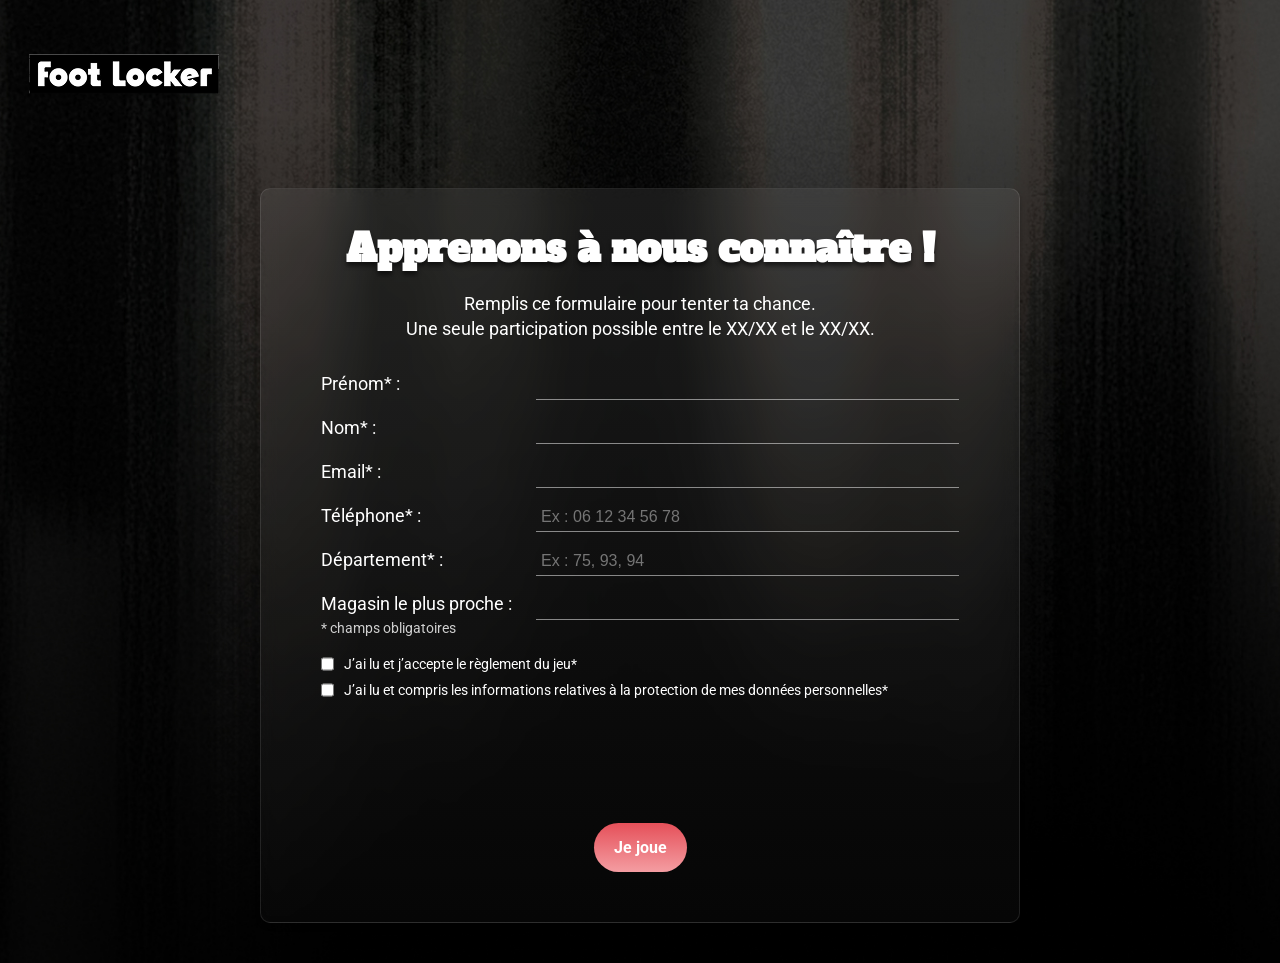
==== formulaire.html @ 63e27c9c "Initial commit: Ajout des pages index, formulaire et page-3 avec CSS responsive" ====
<!doctype html>
<html lang="fr">
  <head>
    <meta charset="UTF-8" />
    <meta name="viewport" content="width=device-width, initial-scale=1.0" />
    <title>Formulaire</title>
    <link rel="stylesheet" href="css/style.css" />
  </head>

  <body>
    <header>
      <img
        src="images/logo-footlocker.png"
        alt="Foot Locker Logo"
        class="logo"
      />
    </header>

    <main class="form-page">
      <section class="card">
        <div class="card-header">
          <h1>Apprenons à nous connaître !</h1>
          <p>
            Remplis ce formulaire pour tenter ta chance.<br />
            Une seule participation possible entre le XX/XX et le XX/XX.
          </p>
        </div>

        <form action="#" method="post">

          <div class="fields-container">
            <div class="field">
              <label for="prenom">Prénom* :</label>
              <input type="text" id="prenom" name="prenom" required />
            </div>
            <div class="field">
              <label for="nom">Nom* :</label>
              <input type="text" id="nom" name="nom" required />
            </div>
            <div class="field">
              <label for="email">Email* :</label>
              <input type="email" id="email" name="email" required />
            </div>
            <div class="field">
              <label for="telephone">Téléphone* :</label>
              <input
                type="tel"
                id="telephone"
                name="telephone"
                placeholder="Ex : 06 12 34 56 78"
              />
            </div>
            <div class="field">
              <label for="departement">Département* :</label>
              <input
                type="text"
                id="departement"
                name="departement"
                placeholder="Ex : 75, 93, 94"
              />
            </div>
            <div class="field">
              <label for="magasin">Magasin le plus proche :</label>
              <input type="text" id="magasin" name="magasin" />
            </div>
          </div>
          <p id="aide-obligatoire">* champs obligatoires</p>

          <div class="consent-container">
            <div class="checkbox-line">
              <input type="checkbox" id="reglement" required />
              <label for="reglement"
                >J’ai lu et j’accepte le règlement du jeu*</label
              >
            </div>
            <div class="checkbox-line">
              <input type="checkbox" id="donnees" required />
              <label for="donnees"
                >J’ai lu et compris les informations relatives à la protection
                de mes données personnelles*</label
              >
            </div>
          </div>

          <div class="form-actions">
            <button type="button" class="btn-red" onclick="window.location.href='page-3.html'">
              <strong>Je joue</strong>
            </button>
          </div>
        </form>
      </section>
    </main>
  </body>
</html>
---- css/style.css ----
/* Importation des polices Google Fonts */
@import url("https://fonts.googleapis.com/css2?family=Alfa+Slab+One&family=Roboto:ital,wght@0,100;0,300;0,400;0,500;0,700;0,900;1,100;1,300;1,400;1,500;1,700;1,900&display=swap");

:root {
  --font-title: "Alfa Slab One", serif;
  --font-body: "Roboto", sans-serif;
  --card-bg: rgba(255, 255, 255, 0.1);
  --line: rgba(255, 255, 255, 0.5); 
  --text: #ffffff;
  --shadow: 0px 10px 30px rgba(0, 0, 0, 0.5);
}

* {
  margin: 0;
  padding: 0;
  box-sizing: border-box;
}

body {
  background-image: url("../images/background.jpg");
  background-size: cover;
  background-position: center;
  background-repeat: no-repeat;
  min-height: 100vh;
  font-family: "Roboto", sans-serif;
  color: #ffffff;
  display: flex;
  flex-direction: column;
  align-items: center;
}

header {
  width: 100%;
  display: flex;
  flex-direction: column;
  align-items: flex-start;
  padding: 20px 28px;
  gap: 10px;
}

.logo {
  width: 192px;
  height: 108px;
  object-fit: contain;
}

/* --- MAIN CONTAINER --- */
.game-container {
  display: flex;
  flex-direction: column;
  align-items: center;
  text-align: center;
  justify-content: center;
  width: 748px;
  height: 900px;
  gap: 50px;
  margin: 0 auto;
}

.intro {
  display: flex;
  flex-direction: column;
  align-items: center;
  width: 100%;
  max-width: 748px;
  gap: 20px;
}

.intro h1 {
  font-family: var(--font-title);
  text-shadow: 0px 4px 4px rgba(0, 0, 0, 0.5);
  font-size: 40px;
  line-height: 1.2;
}

.intro p {
  font-family: var(--font-body);
  max-width: 600px;
  font-size: 20px;
}

/* --- EWARDS PANEL --- */
.rewards-panel {
  display: flex;
  flex-direction: column;
  width: 748px;
  padding: 20px;
  gap: 20px;
  border-radius: 10px;
  background: linear-gradient(180deg, #8e8e8e 0%, #282828 100%);
  box-shadow: 0px 4px 4px 0px rgba(0, 0, 0, 0.25);
  position: relative;
  overflow: hidden;
}

.rewards-list {
  display: flex;
  flex-direction: row;
  width: 672px;
  justify-content: center;
  gap: 40px;
  list-style: none;
  padding: 0;
  margin: 0 auto;
}

.reward-item {
  display: flex;
  flex-direction: column;
  align-items: center;
  width: 126px;
  height: 189px;
  gap: 6px;
}

.reward-item img {
  width: 126px;
  height: 126px;
  object-fit: contain;
  filter: drop-shadow(0px 4px 4px rgba(0, 0, 0, 0.25));
  margin-bottom: 6px;
}

.reward-item h3,
.reward-item p {
  margin: 0;
  width: 126px;
  text-align: center;
  font-size: 16px;
}

.reward-item h3 {
  font-family: var(--font-body);
  font-size: 24px;
}

/* --- BOUTON --- */

.form-actions {
  display: flex;
  justify-content: center; 
  width: 100%;
  margin-top: 30px; 
}

.btn-red {
  display: flex;
  justify-content: center;
  align-items: center;
  padding: 15px 20px;
  border-radius: 30px;
  border: none;
  cursor: pointer;
  background: linear-gradient(180deg, #e55059 0%, #f49da2 100%);
  color: #ffffff;
  font-family: var(--font-body);
  font-size: 16px;
  transition: all 0.3s ease;
}

.btn-red:hover {
  background: linear-gradient(180deg, #ee7d84 0%, #f49da2 100%);
  filter: brightness(1.03);
  transform: translateY(-1px);
}

.btn-red:active {
  transform: scale(0.95);
  background: linear-gradient(180deg, #e23d47 0%, #f49da2 100%);
  transition: 0.1s;
  filter: brightness(0.98);
}

/* ---  Grille de boites --- */
.game-container-3 {
  display: flex;
  flex-direction: column;
  align-items: center;
  width: 1080px;
  min-height: 583px;
  gap: 88px;
  margin: 40px auto;
}

.titre {
  font-family: var(--font-title);
  font-size: 72px;
  text-shadow: 0px 4px 4px rgba(0, 0, 0, 0.5);
  text-align: center;
}

.grille-boites {
  display: flex;
  flex-wrap: wrap;
  justify-content: center; 
  gap: 50px;
  max-width: 1050px;
}

.boite {
  background: none;
  border: none;
  padding: 0;
  cursor: pointer;
  transition: transform 0.3s ease;
}
.boite img {
  width: 300px; 
  height: 300px; 
  object-fit: contain;


  filter: drop-shadow(6px 0 0 white) drop-shadow(-6px 0 0 white)
    drop-shadow(0 6px 0 white) drop-shadow(0 -6px 0 white)
    drop-shadow(0px 10px 10px rgba(0, 0, 0, 0.5)); 
}
.boite:hover {
  transform: scale(1.05) translateY(-10px);
}

.boite:hover img {
  content: url("../images/box-semi-closed.png");
}

/* --- PAGE Formulaire (Simplifiée) --- */

form {
  display: flex;
  flex-direction: column;
  flex: 1; /* Force le formulaire à s'étirer jusqu'au bas de la .card */
  width: 100%;
}

.form-page {
  display: flex;
  justify-content: center;
  align-items: center;
  padding: 40px 0;
}

.card {
  width: 760px;
  height: 735px; 
  padding: 40px 60px;
  border-radius: 10px;
  background: linear-gradient(180deg, rgba(142, 142, 142, 0.15) 0%, rgba(40, 40, 40, 0.15) 100%);
  backdrop-filter: blur(10px);
  border: 1px solid rgba(255, 255, 255, 0.1);
  box-shadow: 0px 4px 4px rgba(0, 0, 0, 0.25);
  display: flex;
  flex-direction: column;
  gap: 30px; 
  align-items: center;
}

.card-header {
  display: flex;
  flex-direction: column;
  align-items: center;
  text-align: center;
  width: 100%;
  /* Pas besoin de gap ici car la .card gère l'espace avec le form */
}

.card-header h1 {
  font-family: var(--font-title);
  text-shadow: 0px 4px 4px rgba(0, 0, 0, 0.5);
  font-size: 38px;
  line-height: 1.1;
  margin-bottom: 20px;
  text-transform: none; 
}

.card-header p {
  font-size: 18px;
  line-height: 1.4;
  margin: 0 auto;
  max-width: 500px; /* Pour forcer le retour à la ligne comme sur Figma */
}

#aide-obligatoire {
  text-align: left;
  font-size: 14px;
  margin-bottom: 10px;
  opacity: 0.8;
}

/* Alignement des champs */
.fields-container {
  display: flex;
  width: 100%;
  flex-direction: column;
  gap: 15px;
}

.field {
  display: flex;
  align-items: center;
  gap: 15px;
}

.field label {
  width: 200px;
  white-space: nowrap;
  text-align: left;
  font-size: 18px;
  padding-bottom: 5px; /* Pour ne pas toucher la ligne */
}

.field input {
  flex: 1;
  background: transparent;
  border: none;
  border-bottom: 1px solid rgba(255, 255, 255, 0.5);
  color: white;
  padding: 5px;
  outline: none;
  font-size: 16px;
  padding-bottom: 5px;
}

/* Cases à cocher */
.consent-container {
  margin-top: 10px;
  display: flex;
  flex-direction: column;
  gap: 10px;
  text-align: left;
}

.checkbox-line {
  display: flex;
  gap: 10px;
  font-size: 14px;
}

.form-actions {
  margin-top: auto; /* Pousse le bouton vers le bas de la carte */
  display: flex;
  justify-content: center;
  padding-bottom: 10px; /* Petit ajustement pour ne pas coller au bord bas */
}


/* --- RESPONSIVE DESIGN --- */

@media (max-width: 768px) {

  header {
    align-items: center; 
    padding: 10px;
  }

  
  .logo {
    width: 120px; 
    height: auto;
  }

  .game-container {
    width: 95%; 
    height: auto;
    gap: 30px;
    padding: 20px 10px;
  }

  .intro h1 {
    font-size: 28px; 
  }

  .rewards-panel {
    width: 100%;
  }

  .rewards-list {
    width: 100%;
    flex-wrap: wrap; 
    gap: 20px;
  }

  .game-container-3 {
    width: 100%;
    gap: 40px;
  }

  .titre {
    font-size: 40px;
  }

  .boite img {
    width: 140px; 
    height: 140px;
  }

  .card {
    width: 95%; 
    height: auto; 
    min-height: 735px;
    padding: 30px 20px;
    gap: 20px;
  }

  .card-header h1 {
    font-size: 26px;
  }

  .field {
    flex-direction: column; 
    align-items: flex-start;
    gap: 5px;
  }

  .field label {
    width: 100%;
    font-size: 14px;
  }

  .field input {
    width: 100%;
  }

  .checkbox-line {
    font-size: 12px;
  }
}
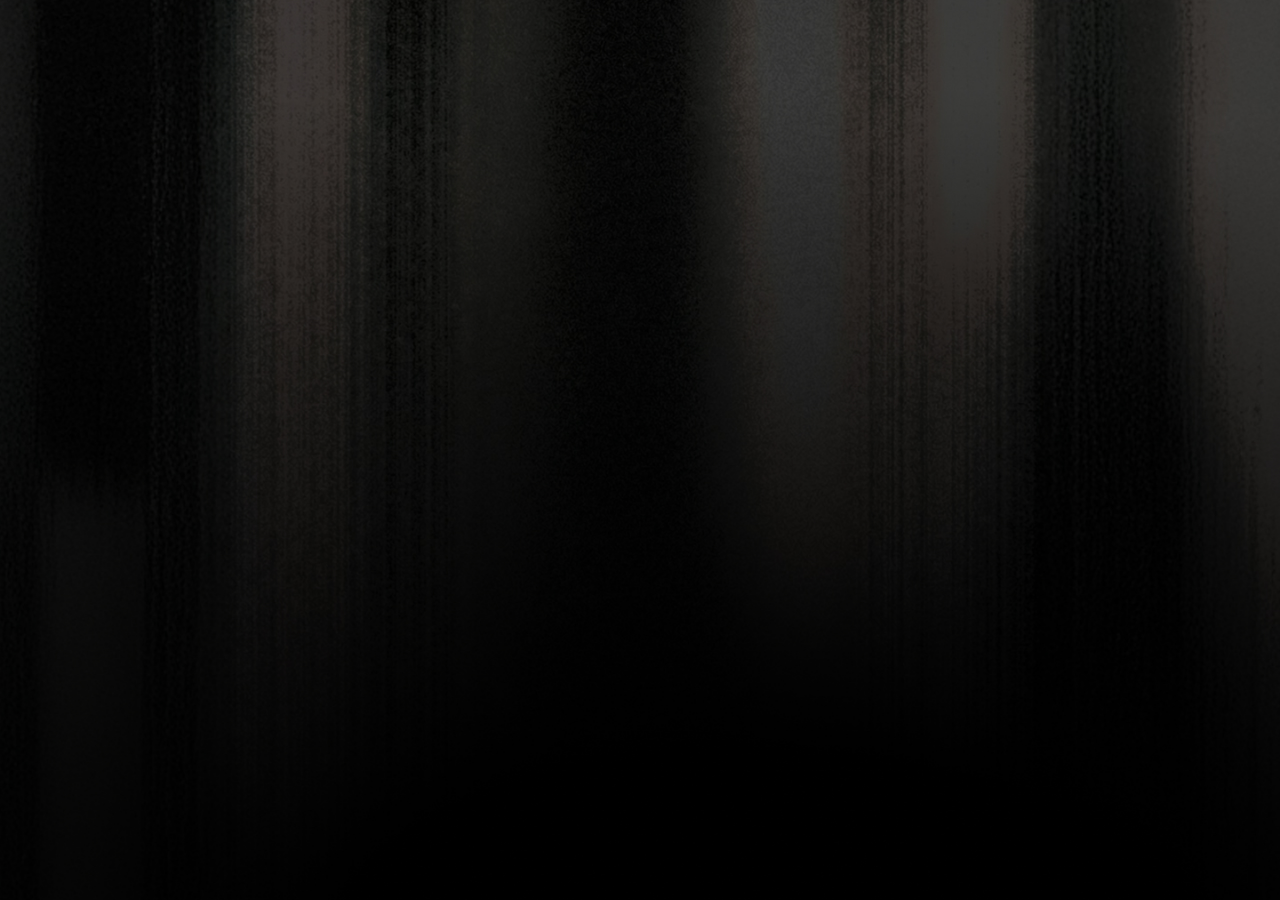
==== commit ad73c525: "test : reestructuration" ====
--- a/formulaire.html
+++ b/formulaire.html
@@ -5,90 +5,4 @@
     <meta name="viewport" content="width=device-width, initial-scale=1.0" />
     <title>Formulaire</title>
     <link rel="stylesheet" href="css/style.css" />
-  </head>
-
-  <body>
-    <header>
-      <img
-        src="images/logo-footlocker.png"
-        alt="Foot Locker Logo"
-        class="logo"
-      />
-    </header>
-
-    <main class="form-page">
-      <section class="card">
-        <div class="card-header">
-          <h1>Apprenons à nous connaître !</h1>
-          <p>
-            Remplis ce formulaire pour tenter ta chance.<br />
-            Une seule participation possible entre le XX/XX et le XX/XX.
-          </p>
-        </div>
-
-        <form action="#" method="post">
-
-          <div class="fields-container">
-            <div class="field">
-              <label for="prenom">Prénom* :</label>
-              <input type="text" id="prenom" name="prenom" required />
-            </div>
-            <div class="field">
-              <label for="nom">Nom* :</label>
-              <input type="text" id="nom" name="nom" required />
-            </div>
-            <div class="field">
-              <label for="email">Email* :</label>
-              <input type="email" id="email" name="email" required />
-            </div>
-            <div class="field">
-              <label for="telephone">Téléphone* :</label>
-              <input
-                type="tel"
-                id="telephone"
-                name="telephone"
-                placeholder="Ex : 06 12 34 56 78"
-              />
-            </div>
-            <div class="field">
-              <label for="departement">Département* :</label>
-              <input
-                type="text"
-                id="departement"
-                name="departement"
-                placeholder="Ex : 75, 93, 94"
-              />
-            </div>
-            <div class="field">
-              <label for="magasin">Magasin le plus proche :</label>
-              <input type="text" id="magasin" name="magasin" />
-            </div>
-          </div>
-          <p id="aide-obligatoire">* champs obligatoires</p>
-
-          <div class="consent-container">
-            <div class="checkbox-line">
-              <input type="checkbox" id="reglement" required />
-              <label for="reglement"
-                >J’ai lu et j’accepte le règlement du jeu*</label
-              >
-            </div>
-            <div class="checkbox-line">
-              <input type="checkbox" id="donnees" required />
-              <label for="donnees"
-                >J’ai lu et compris les informations relatives à la protection
-                de mes données personnelles*</label
-              >
-            </div>
-          </div>
-
-          <div class="form-actions">
-            <button type="button" class="btn-red" onclick="window.location.href='page-3.html'">
-              <strong>Je joue</strong>
-            </button>
-          </div>
-        </form>
-      </section>
-    </main>
-  </body>
-</html>
+  </head>
--- a/css/style.css
+++ b/css/style.css
@@ -222,125 +222,7 @@
   content: url("../images/box-semi-closed.png");
 }
 
-/* --- PAGE Formulaire (Simplifiée) --- */
-
-form {
-  display: flex;
-  flex-direction: column;
-  flex: 1; /* Force le formulaire à s'étirer jusqu'au bas de la .card */
-  width: 100%;
-}
-
-.form-page {
-  display: flex;
-  justify-content: center;
-  align-items: center;
-  padding: 40px 0;
-}
-
-.card {
-  width: 760px;
-  height: 735px; 
-  padding: 40px 60px;
-  border-radius: 10px;
-  background: linear-gradient(180deg, rgba(142, 142, 142, 0.15) 0%, rgba(40, 40, 40, 0.15) 100%);
-  backdrop-filter: blur(10px);
-  border: 1px solid rgba(255, 255, 255, 0.1);
-  box-shadow: 0px 4px 4px rgba(0, 0, 0, 0.25);
-  display: flex;
-  flex-direction: column;
-  gap: 30px; 
-  align-items: center;
-}
-
-.card-header {
-  display: flex;
-  flex-direction: column;
-  align-items: center;
-  text-align: center;
-  width: 100%;
-  /* Pas besoin de gap ici car la .card gère l'espace avec le form */
-}
-
-.card-header h1 {
-  font-family: var(--font-title);
-  text-shadow: 0px 4px 4px rgba(0, 0, 0, 0.5);
-  font-size: 38px;
-  line-height: 1.1;
-  margin-bottom: 20px;
-  text-transform: none; 
-}
-
-.card-header p {
-  font-size: 18px;
-  line-height: 1.4;
-  margin: 0 auto;
-  max-width: 500px; /* Pour forcer le retour à la ligne comme sur Figma */
-}
-
-#aide-obligatoire {
-  text-align: left;
-  font-size: 14px;
-  margin-bottom: 10px;
-  opacity: 0.8;
-}
-
-/* Alignement des champs */
-.fields-container {
-  display: flex;
-  width: 100%;
-  flex-direction: column;
-  gap: 15px;
-}
-
-.field {
-  display: flex;
-  align-items: center;
-  gap: 15px;
-}
-
-.field label {
-  width: 200px;
-  white-space: nowrap;
-  text-align: left;
-  font-size: 18px;
-  padding-bottom: 5px; /* Pour ne pas toucher la ligne */
-}
-
-.field input {
-  flex: 1;
-  background: transparent;
-  border: none;
-  border-bottom: 1px solid rgba(255, 255, 255, 0.5);
-  color: white;
-  padding: 5px;
-  outline: none;
-  font-size: 16px;
-  padding-bottom: 5px;
-}
-
-/* Cases à cocher */
-.consent-container {
-  margin-top: 10px;
-  display: flex;
-  flex-direction: column;
-  gap: 10px;
-  text-align: left;
-}
-
-.checkbox-line {
-  display: flex;
-  gap: 10px;
-  font-size: 14px;
-}
-
-.form-actions {
-  margin-top: auto; /* Pousse le bouton vers le bas de la carte */
-  display: flex;
-  justify-content: center;
-  padding-bottom: 10px; /* Petit ajustement pour ne pas coller au bord bas */
-}
-
+/
 
 /* --- RESPONSIVE DESIGN --- */
 
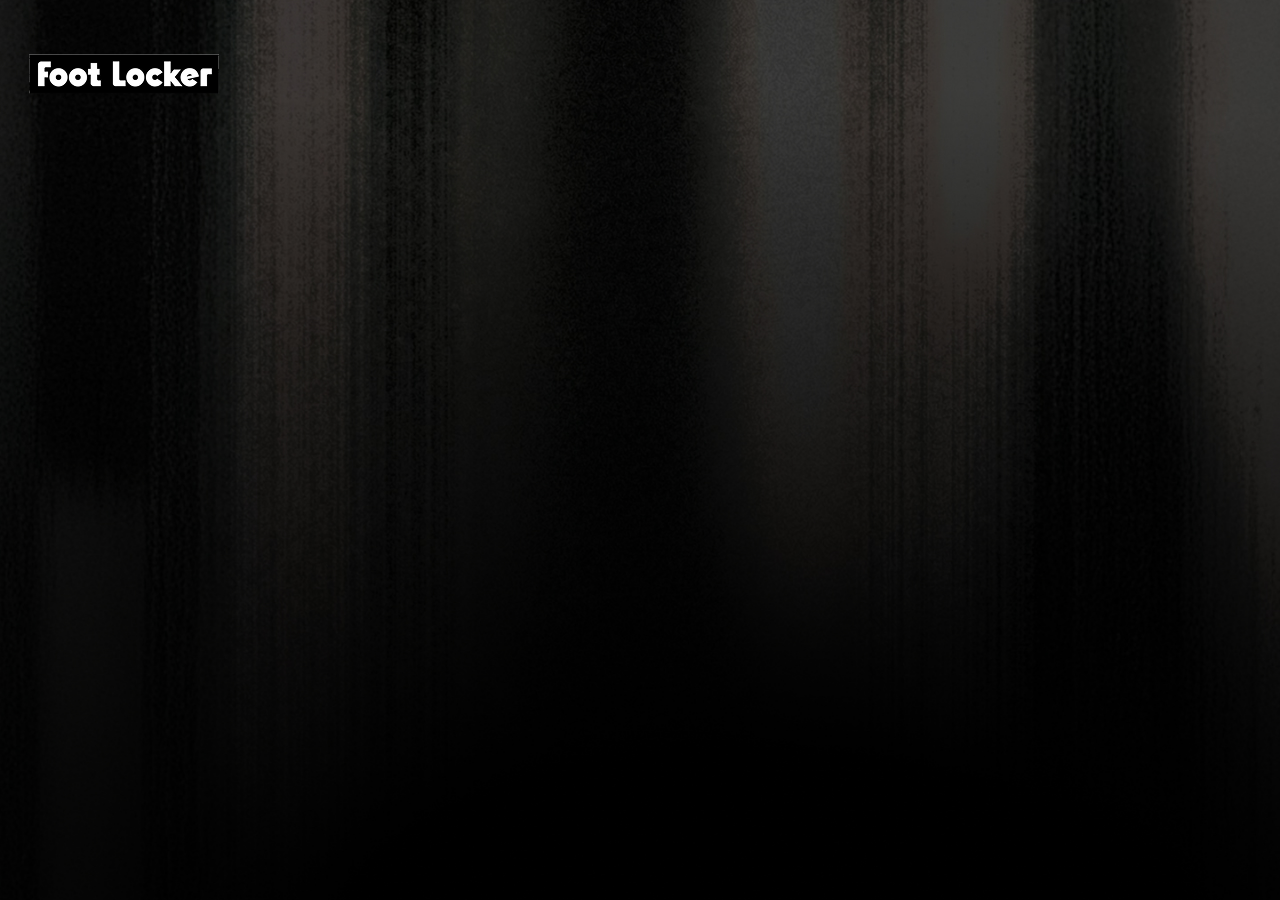
==== commit 264fd93c: "feat : Header + Logo" ====
--- a/formulaire.html
+++ b/formulaire.html
@@ -5,4 +5,14 @@
     <meta name="viewport" content="width=device-width, initial-scale=1.0" />
     <title>Formulaire</title>
     <link rel="stylesheet" href="css/style.css" />
-  </head>+  </head>
+  <body>
+    <header>
+      <img
+        src="images/logo-footlocker.png"
+        alt="Foot Locker Logo"
+        class="logo"
+      />
+    </header>
+  </body>
+</html>
--- a/css/style.css
+++ b/css/style.css
@@ -224,6 +224,11 @@
 
 /
 
+/* --- FORMULAIRE --- */
+
+
+
+
 /* --- RESPONSIVE DESIGN --- */
 
 @media (max-width: 768px) {
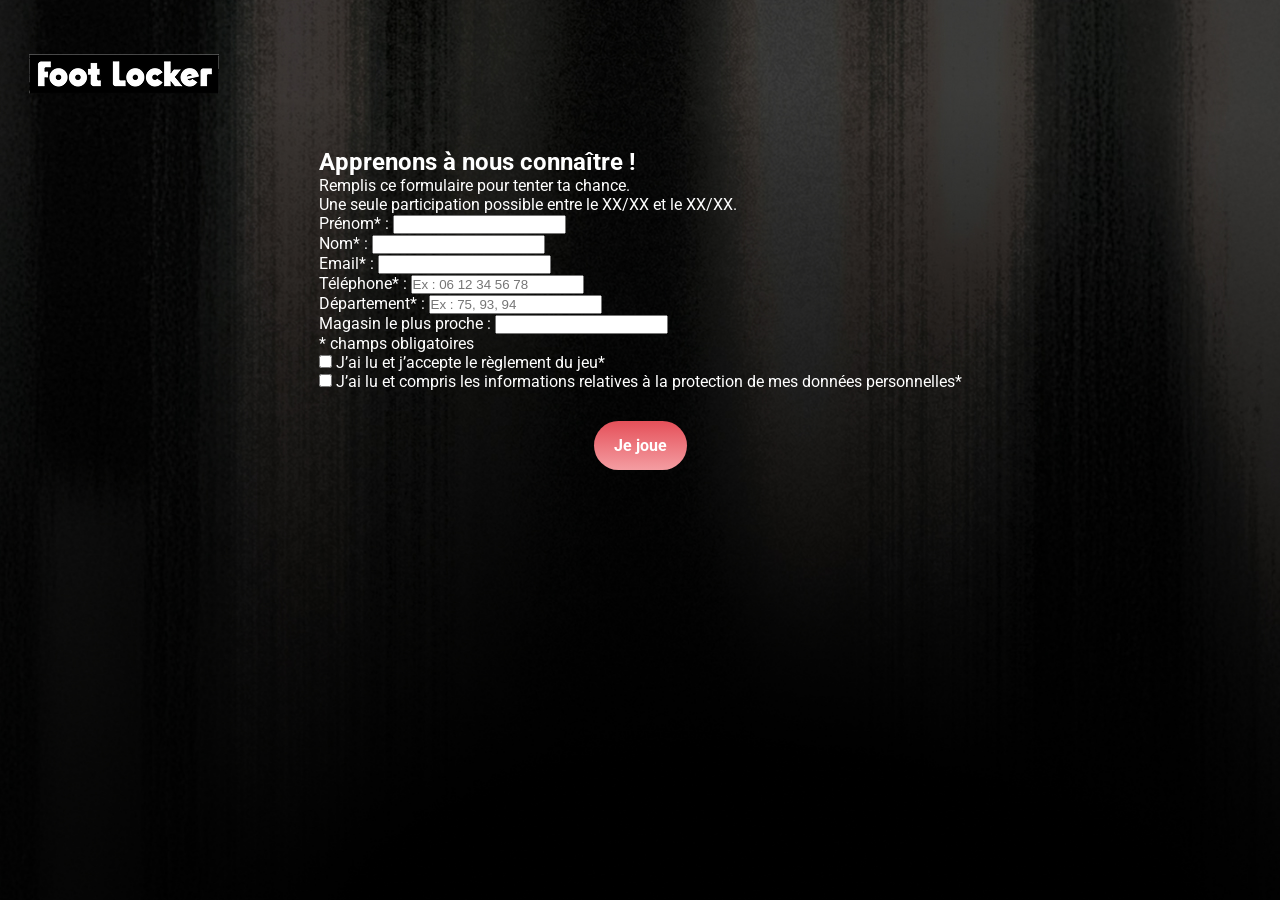
==== commit 8b6b8863: "feat : formulaire" ====
--- a/formulaire.html
+++ b/formulaire.html
@@ -6,6 +6,7 @@
     <title>Formulaire</title>
     <link rel="stylesheet" href="css/style.css" />
   </head>
+
   <body>
     <header>
       <img
@@ -14,5 +15,94 @@
         class="logo"
       />
     </header>
+
+    <main class="form-page">
+      <section class="card">
+        <div class="card-header">
+          <h1>Apprenons à nous connaître !</h1>
+          <p>
+            Remplis ce formulaire pour tenter ta chance.<br />
+            Une seule participation possible entre le XX/XX et le XX/XX.
+          </p>
+        </div>
+
+        <form action="F.html" method="get">
+          <div class="fields-container">
+            <div class="field">
+              <label for="prenom">Prénom* :</label>
+              <input type="text" id="prenom" name="prenom" required />
+            </div>
+            <div class="field">
+              <label for="nom">Nom* :</label>
+              <input type="text" id="nom" name="nom" required />
+            </div>
+            <div class="field">
+              <label for="email">Email* :</label>
+              <input type="email" id="email" name="email" required />
+            </div>
+            <div class="field">
+              <label for="telephone">Téléphone* :</label>
+              <input
+                type="tel"
+                id="telephone"
+                name="telephone"
+                placeholder="Ex : 06 12 34 56 78"
+                required
+              />
+            </div>
+            <div class="field">
+              <label for="departement">Département* :</label>
+              <input
+                type="text"
+                id="departement"
+                name="departement"
+                placeholder="Ex : 75, 93, 94"
+                required
+              />
+            </div>
+            <div class="field">
+              <label for="magasin">Magasin le plus proche :</label>
+              <input type="text" id="magasin" name="magasin" />
+            </div>
+          </div>
+
+          <p id="aide-obligatoire">* champs obligatoires</p>
+
+          <div class="consent-container">
+            <div class="checkbox-line">
+              <input
+                type="checkbox"
+                id="reglement"
+                name="reglement"
+                value="accepte"
+                required
+              />
+              <label for="reglement"
+                >J’ai lu et j’accepte le règlement du jeu*</label
+              >
+            </div>
+            <div class="checkbox-line">
+              <input
+                type="checkbox"
+                id="donnees"
+                name="donnees"
+                value="accepte"
+                required
+              />
+              <label for="donnees"
+                >J’ai lu et compris les informations relatives à la protection
+                de mes données personnelles*</label
+              >
+            </div>
+          </div>
+
+          <div class="form-actions">
+            <button type="submit" class="btn-red">
+              <strong>Je joue</strong>
+            </button>
+          </div>
+        </form>
+      </section>
+    </main>
   </body>
 </html>
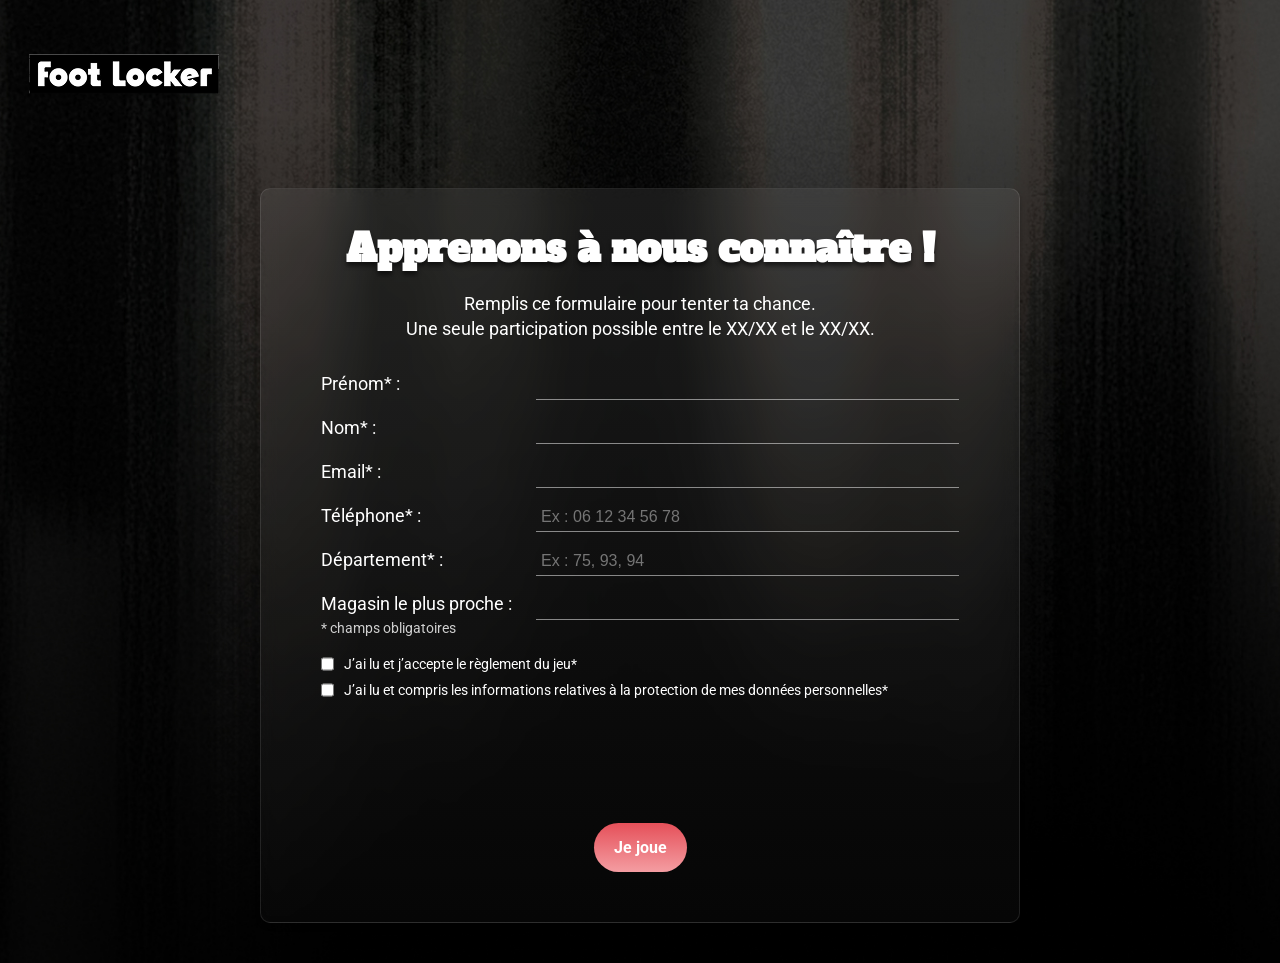
==== commit 7707dd01: "Fix : bug form action page-3" ====
--- a/formulaire.html
+++ b/formulaire.html
@@ -26,7 +26,7 @@
           </p>
         </div>
 
-        <form action="F.html" method="get">
+        <form action="page-3.html" method="get">
           <div class="fields-container">
             <div class="field">
               <label for="prenom">Prénom* :</label>
--- a/css/style.css
+++ b/css/style.css
@@ -222,9 +222,126 @@
   content: url("../images/box-semi-closed.png");
 }
 
-/
 
 /* --- FORMULAIRE --- */
+
+form {
+  display: flex;
+  flex-direction: column;
+  flex: 1; 
+  width: 100%;
+}
+
+.form-page {
+  display: flex;
+  justify-content: center;
+  align-items: center;
+  padding: 40px 0;
+}
+
+/*-- Card Carre Gris --*/
+.card {
+  width: 760px;
+  height: 735px; 
+  padding: 40px 60px;
+  border-radius: 10px;
+  background: linear-gradient(180deg, rgba(142, 142, 142, 0.15) 0%, rgba(40, 40, 40, 0.15) 100%);
+  backdrop-filter: blur(10px);
+  border: 1px solid rgba(255, 255, 255, 0.1);
+  box-shadow: 0px 4px 4px rgba(0, 0, 0, 0.25);
+  display: flex;
+  flex-direction: column;
+  gap: 30px; 
+  align-items: center;
+}
+
+.card-header {
+  display: flex;
+  flex-direction: column;
+  align-items: center;
+  text-align: center;
+  width: 100%;
+}
+
+.card-header h1 {
+  font-family: var(--font-title);
+  text-shadow: 0px 4px 4px rgba(0, 0, 0, 0.5);
+  font-size: 38px;
+  line-height: 1.1;
+  margin-bottom: 20px;
+  text-transform: none; 
+}
+
+.card-header p {
+  font-size: 18px;
+  line-height: 1.4;
+  margin: 0 auto;
+  max-width: 500px; 
+}
+
+#aide-obligatoire {
+  text-align: left;
+  font-size: 14px;
+  margin-bottom: 10px;
+  opacity: 0.8;
+}
+
+/*-- Alignement des champs --*/
+.fields-container {
+  display: flex;
+  width: 100%;
+  flex-direction: column;
+  gap: 15px;
+}
+
+.field {
+  display: flex;
+  align-items: center;
+  gap: 15px;
+}
+
+.field label {
+  width: 200px;
+  white-space: nowrap;
+  text-align: left;
+  font-size: 18px;
+  padding-bottom: 5px; 
+}
+
+.field input {
+  flex: 1;
+  background: transparent;
+  border: none;
+  border-bottom: 1px solid rgba(255, 255, 255, 0.5);
+  color: white;
+  padding: 5px;
+  outline: none;
+  font-size: 16px;
+  padding-bottom: 5px;
+}
+
+/**-- Conditions --**/
+
+.consent-container {
+  margin-top: 10px;
+  display: flex;
+  flex-direction: column;
+  gap: 10px;
+  text-align: left;
+}
+
+.checkbox-line {
+  display: flex;
+  gap: 10px;
+  font-size: 14px;
+}
+
+.form-actions {
+  margin-top: auto; 
+  display: flex;
+  justify-content: center;
+  padding-bottom: 10px; 
+}
 
 
 
@@ -278,6 +395,9 @@
     width: 140px; 
     height: 140px;
   }
+
+
+/**-- Formulaire Responsive Design --**/
 
   .card {
     width: 95%; 
